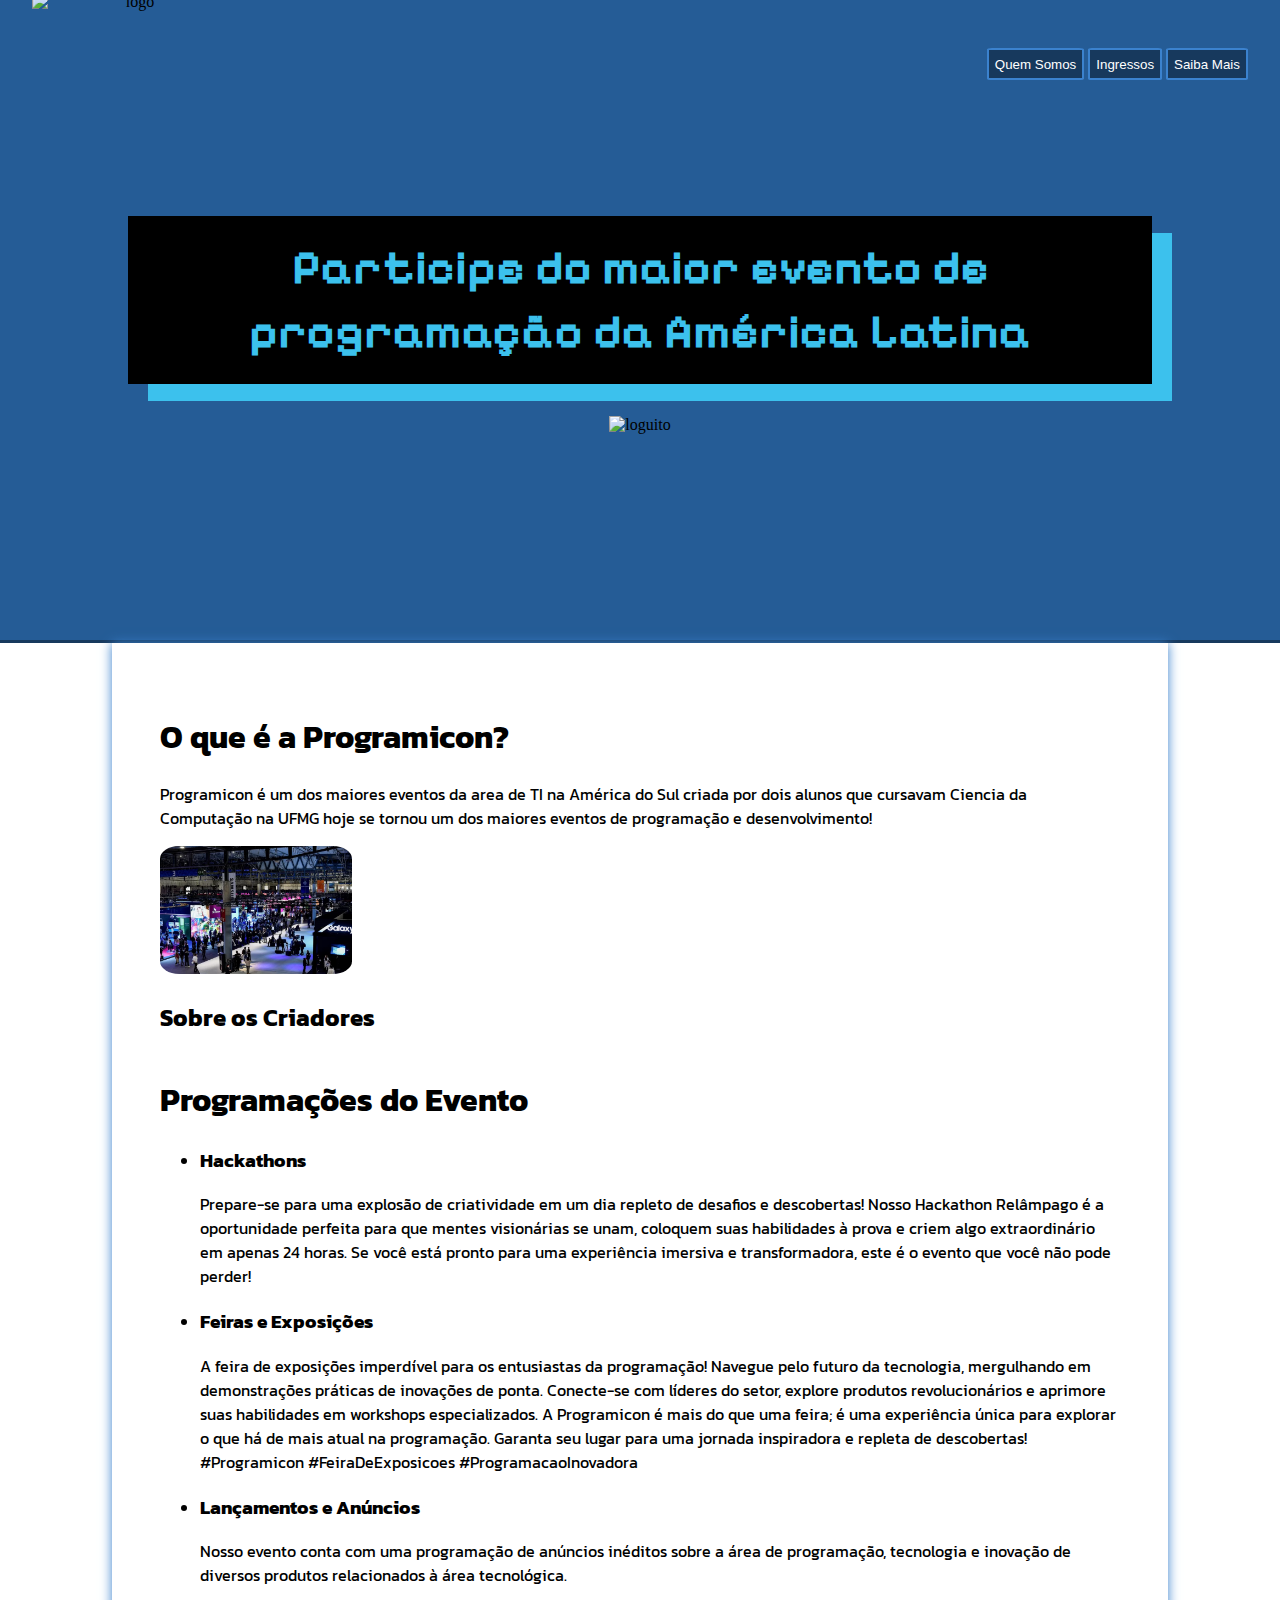
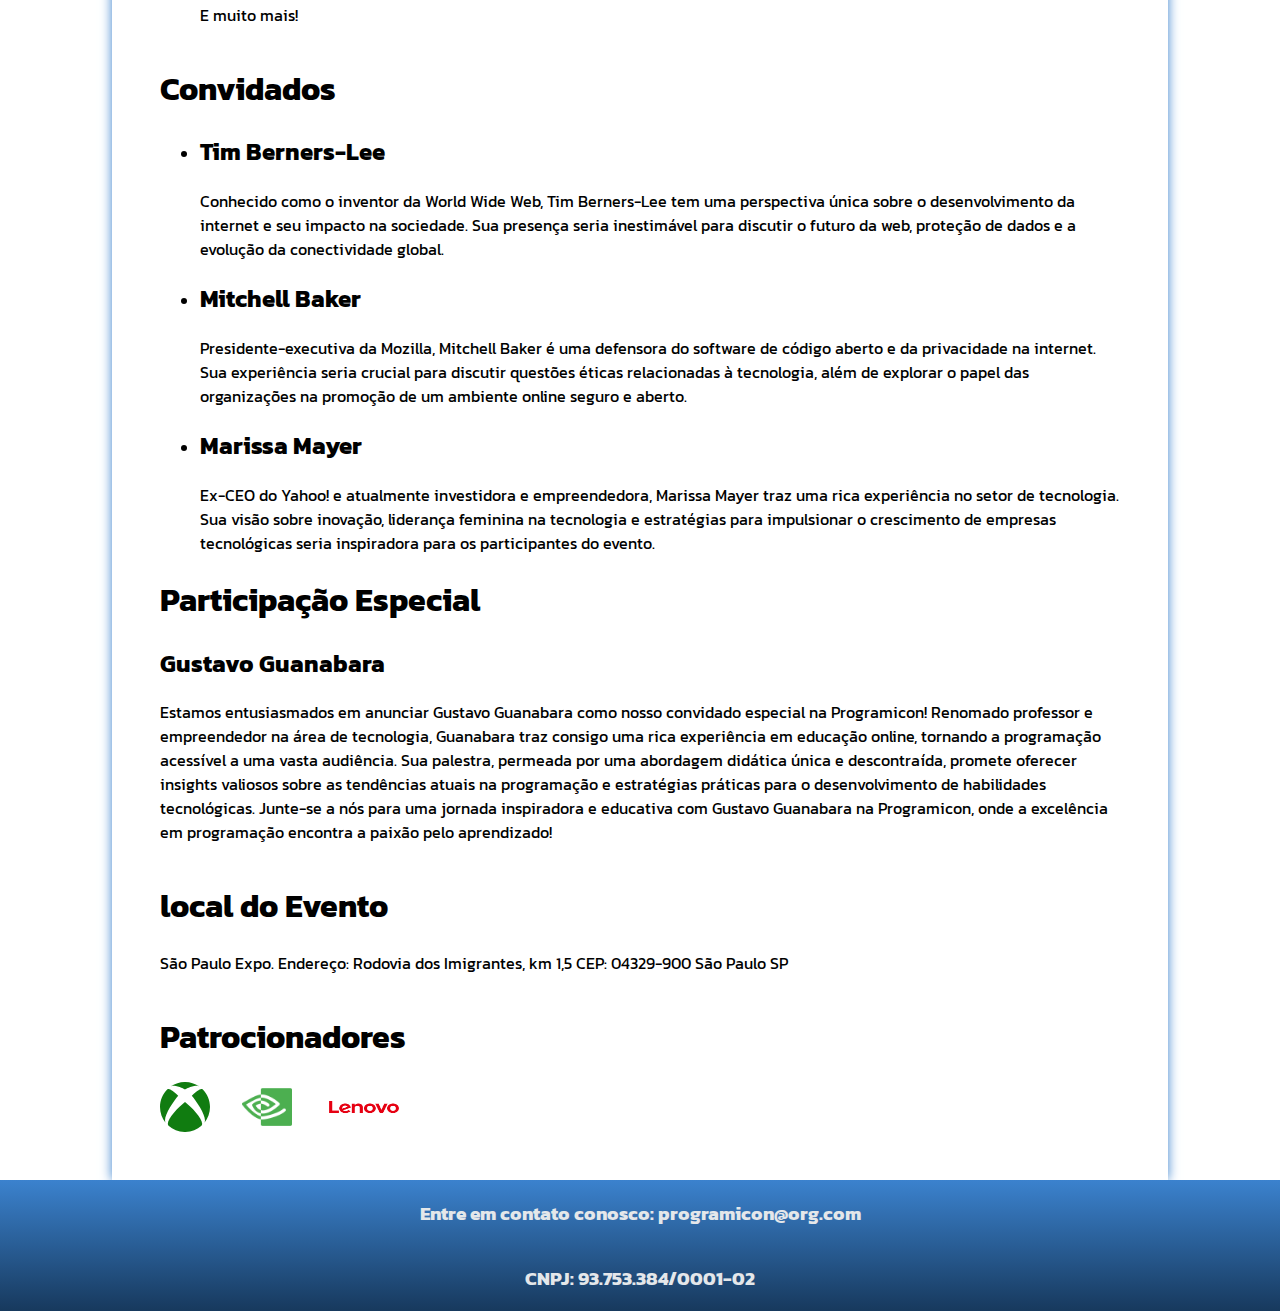
==== index.html @ 817dd38f "Update and rename main.html to index.html" ====
<!DOCTYPE html>
<html lang="pt-br">
<head>
    <link rel="shortcut icon" type="imagex/png" href="programicon.png">
    <meta charset="UTF-8">
    <meta name="viewport" content="width=device-width, initial-scale=1.0">
    <link rel="stylesheet" href="style.css">
    <title>Programicon</title>
    <link rel="preconnect" href="https://fonts.googleapis.com">
    <link rel="preconnect" href="https://fonts.gstatic.com" crossorigin>
    <link href="https://fonts.googleapis.com/css2?family=Kanit:ital,wght@0,100;0,200;0,300;0,400;0,500;0,600;0,700;0,800;0,900;1,100;1,200;1,300;1,400;1,500;1,600;1,700;1,800;1,900&display=swap" rel="stylesheet">
    <link rel="preconnect" href="https://fonts.googleapis.com">
    <link rel="preconnect" href="https://fonts.gstatic.com" crossorigin>
    <link href="https://fonts.googleapis.com/css2?family=Pixelify+Sans:wght@400..700&display=swap" rel="stylesheet">
    <style>
        
    </style>
</head>
<body>

    <header>
        
        <div class="menu">
            <img class="logo" height="150px" width="200px" src="programiconmini.png" alt="logo">
            <div  id="butinho">
            <button>Quem Somos</button>
            <button>Ingressos</button>
            <button>Saiba Mais</button>
            </div>
        </div>
        <div class="side">
            <h1 id="title1">Participe do maior evento de programação da América Latina</h1>
            
        </div>
        <img class="logao" src="logoprogramicon.png" alt="loguito">
    </header>
    <div class="container">
        <div class="oqeCriadores">
        <h1>O que é a Programicon?</h1>
        <p>Programicon é um dos maiores eventos da area de TI na América do Sul criada por dois alunos que cursavam Ciencia da Computação na UFMG
        hoje se tornou um dos maiores eventos de programação e desenvolvimento!</p>
        <img class="evento" src="evento.webp" alt="evento">
        </div>
        <h2>Sobre os Criadores</h2>
        <div class="programacao">
        <h1>Programações do Evento</h1>
        <ul>
            <li>
                <h3>Hackathons</h3>
                <p>Prepare-se para uma explosão de criatividade em um dia repleto de desafios e descobertas! 
                Nosso Hackathon Relâmpago é a oportunidade perfeita para que mentes visionárias se unam, 
                coloquem suas habilidades à prova e criem algo extraordinário em apenas 24 horas. 
                Se você está pronto para uma experiência imersiva e transformadora, 
                este é o evento que você não pode perder!</p>
            </li>
            <li>
                <h3>Feiras e Exposições</h3>
                <p> A feira de exposições imperdível para os entusiastas da programação! Navegue pelo futuro da tecnologia, 
                mergulhando em demonstrações práticas de inovações de ponta. Conecte-se com líderes do setor, explore produtos
                revolucionários e aprimore suas habilidades em workshops especializados. A Programicon é mais do que uma feira; é uma experiência única para explorar o que há de mais atual na programação.
                Garanta seu lugar para uma jornada inspiradora e repleta de descobertas! #Programicon #FeiraDeExposicoes #ProgramacaoInovadora</p>
            </li>
            <li>
                <h3>Lançamentos e Anúncios</h3>
                <p>Nosso evento conta com uma programação de anúncios inéditos sobre a área de programação,
                tecnologia e inovação de diversos produtos relacionados à área tecnológica.</p>
                <p>E muito mais!</p>
            </li>
        </ul>
        </div>
        <div class="convidados">
            <h1>Convidados</h1>
            <ul>
                <li>
                    <h2>Tim Berners-Lee</h2>
                    <p>Conhecido como o inventor da World Wide Web, Tim Berners-Lee tem uma perspectiva única sobre o desenvolvimento da internet e seu impacto na sociedade. 
                    Sua presença seria inestimável para discutir o futuro da web, 
                    proteção de dados e a evolução da conectividade global.</p>
                </li>
                <li>
                    <h2>Mitchell Baker</h2>
                    <p>Presidente-executiva da Mozilla, Mitchell Baker é uma defensora do software de código aberto e da privacidade na internet. Sua experiência seria crucial para discutir questões éticas relacionadas à tecnologia,
                    além de explorar o papel das organizações na promoção de um ambiente online seguro e aberto.</p>
                </li>
                <li>
                    <h2>Marissa Mayer </h2>
                    <p>Ex-CEO do Yahoo! e atualmente investidora e empreendedora, Marissa Mayer traz uma rica experiência no setor de tecnologia. Sua visão sobre inovação, liderança feminina na tecnologia e estratégias para impulsionar o crescimento 
                    de empresas tecnológicas seria inspiradora para os participantes do evento.</p>
                </li>
            </ul>
            <h1>Participação Especial</h1>
            <h2>Gustavo Guanabara</h2>
            <p>
                Estamos entusiasmados em anunciar Gustavo Guanabara como nosso convidado especial na Programicon! 
                Renomado professor e empreendedor na área de tecnologia, Guanabara traz consigo uma rica experiência em educação online, 
                tornando a programação acessível a uma vasta audiência. Sua palestra, permeada por uma abordagem didática única e descontraída,
                promete oferecer insights valiosos sobre as tendências atuais na programação e estratégias práticas para o desenvolvimento de habilidades tecnológicas. Junte-se a nós para uma jornada inspiradora e educativa com Gustavo Guanabara na Programicon,
                onde a excelência em programação encontra a paixão pelo aprendizado!</p>
        </div>
        <div class="ingressoslocais">
            <h1>local do Evento</h1>
            <p>São Paulo Expo. Endereço: Rodovia dos Imigrantes, km 1,5 CEP: 04329-900 São Paulo SP</p>
        </div>
        <h1>Patrocionadores</h1>
        <div class="partners" class="logo">
                    <img height="50px" width="50px" src="xboxico.svg" alt="xbox">
                    <img height="50px" width="50px" src="nvidiaico.png" alt="nvidia">
                    <img height="50px" width="80px" src="lenovoico.png" alt="lenovo">
        </div>
    </div>
    <footer>
        <h3>Entre em contato conosco: programicon@org.com</h3>
        <h3>CNPJ: 93.753.384/0001-02</h3> 
    </footer>
</body>
</html>
---- style.css ----
body{
    margin: 0;
    padding: 0;
    box-sizing: border-box;
}
.logao{
    margin: 0 auto;
    width: auto;
    height: 14rem;
    transition: all 0.3s ease;
}
.logao:hover{
    transform: scale(1.1); 
}
.evento{
    width: 20%;
    height: 20%;
    border-radius: 10%;
}
.butinho{
    column-gap: 2rem;
    gap:2rem;
    margin: 3rem 2rem 3rem 2rem;
}
.menu{
    justify-content: space-between ;
    display: flex;
    gap:2rem;
    margin: 3rem 2rem 1rem 2rem;
}
button{
    border: 2px;
    border-style: solid;
    border-color: rgb(59, 130, 206);
    background-color:rgb(23, 57, 93) ;
    color: white;
    border-radius: 5%;
    width: auto;
    height: 2rem;
}
button:hover{
    background-color:rgb(59, 130, 206) ;
}
.side{
    display: grid;
    grid-template-columns: auto auto;
    align-items: center;
    justify-content: center;
}
.logo{
    margin-top: -5rem;
    width: auto;
    min-height: 80px;
    padding: 25px 0px;
    justify-content: start;
}
header{
    background-color: rgb(37, 92, 150);
    background-size: cover;
    display: flex;
    flex-direction: column;
    text-align: center;
    height: auto;
    border-bottom-color: rgb(23, 57, 93);
    border-bottom-style: solid;
}
#title1{
    background-color: rgb(0, 0, 0);
    margin-left: 10%;
    margin-right: 10%;
    padding: 20px;
    overflow-wrap: break-word;
    font-size: 3rem;
    line-height: 4rem;
    font-family: 'Pixelify Sans';
    color: rgb(60, 193, 237);
    box-shadow: 20px 17px 0px 0px;;
    z-index: 1;
    text-justify: auto;
}
#title{
    font-family: 'Kanit';
    color: rgb(228, 231, 234);
    margin-top: 2rem;
}
.container{
    background-color: white;
    box-shadow: 0px 0px 11px 0px rgb(59, 130, 206);
    padding: 3rem;
    font-family: 'Kanit';
    margin: 0 auto;
    display: flex;
    flex-direction: column;
    width: 75vw;
}
.partners{
    display: flex;
    flex-direction: row;
    gap: 2rem;
}
footer{

    font-family: 'Kanit';
    color: rgb(228, 231, 234);
    background-color: rgb(27, 65, 106);
    background-image: linear-gradient(180deg,rgb(59, 130, 206),rgb(23, 57, 93) );
    display: flex;
    flex-direction: column;
    text-align: center;
}
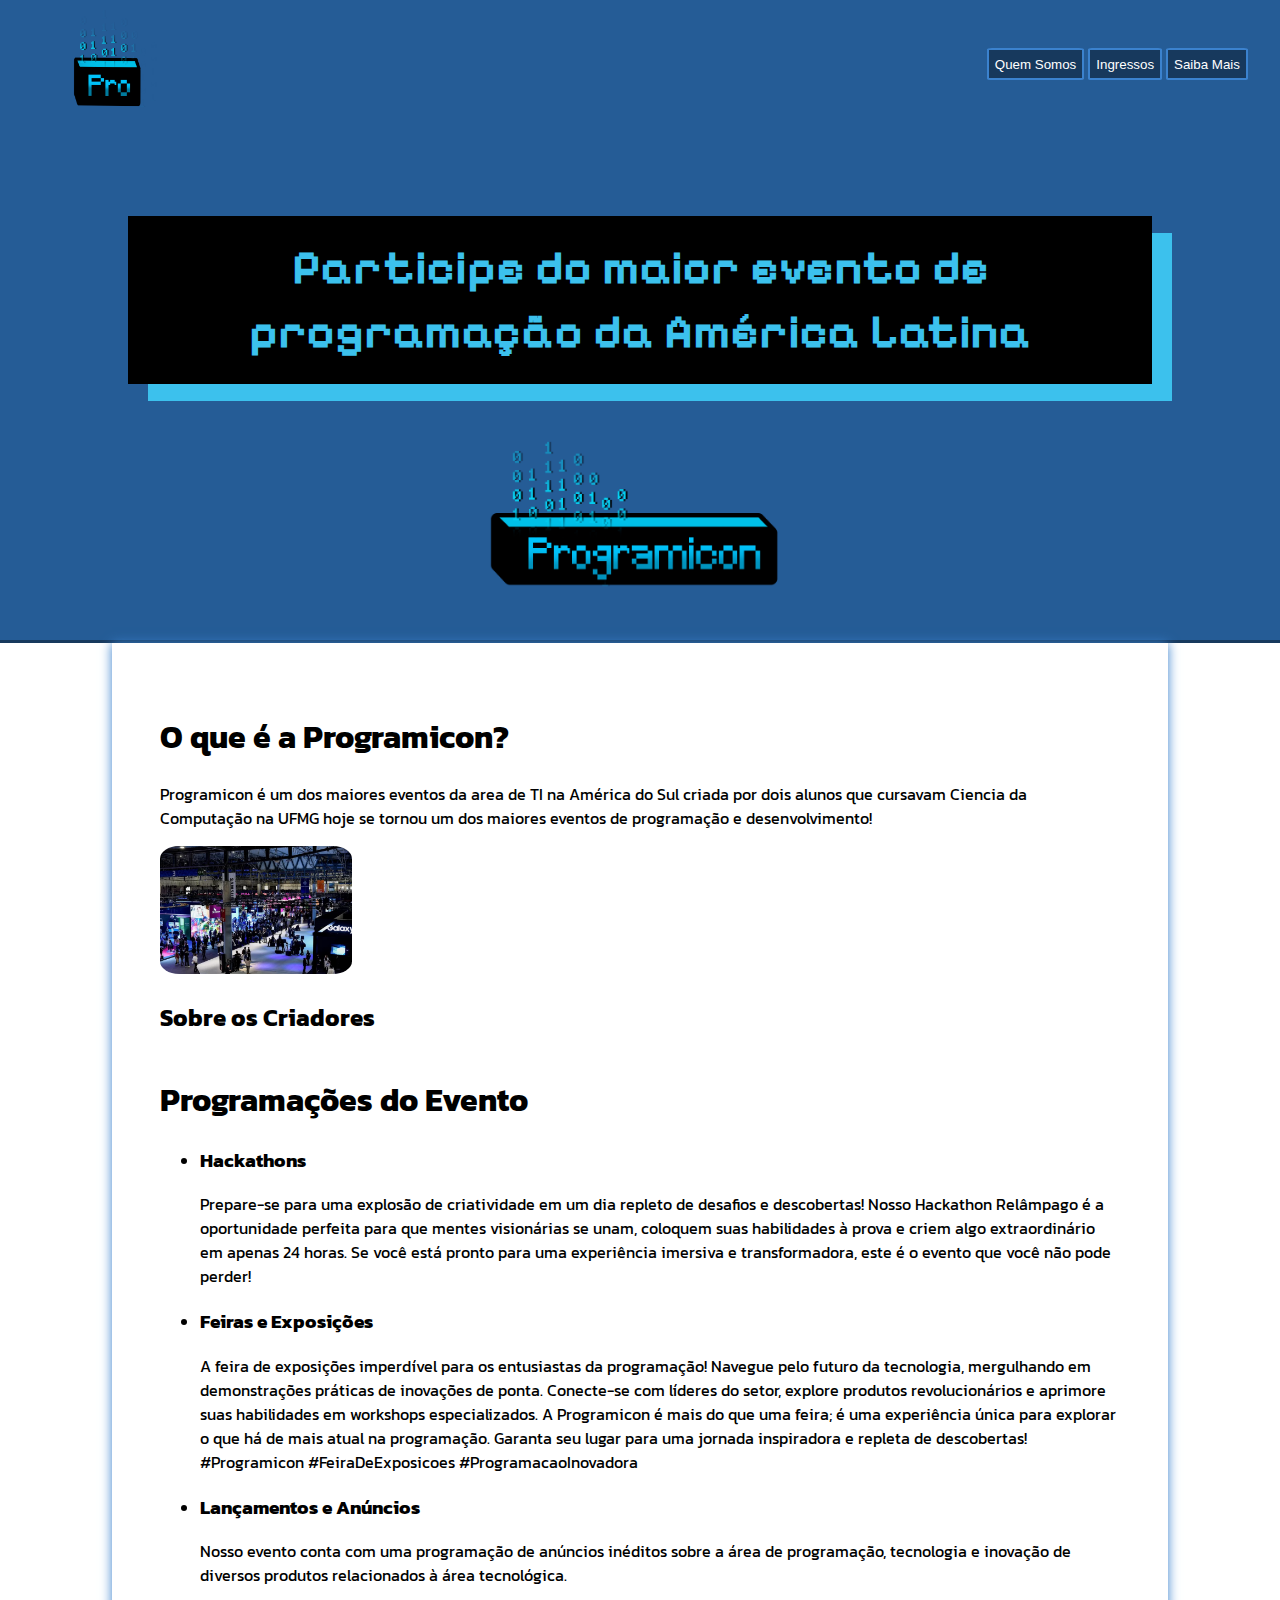
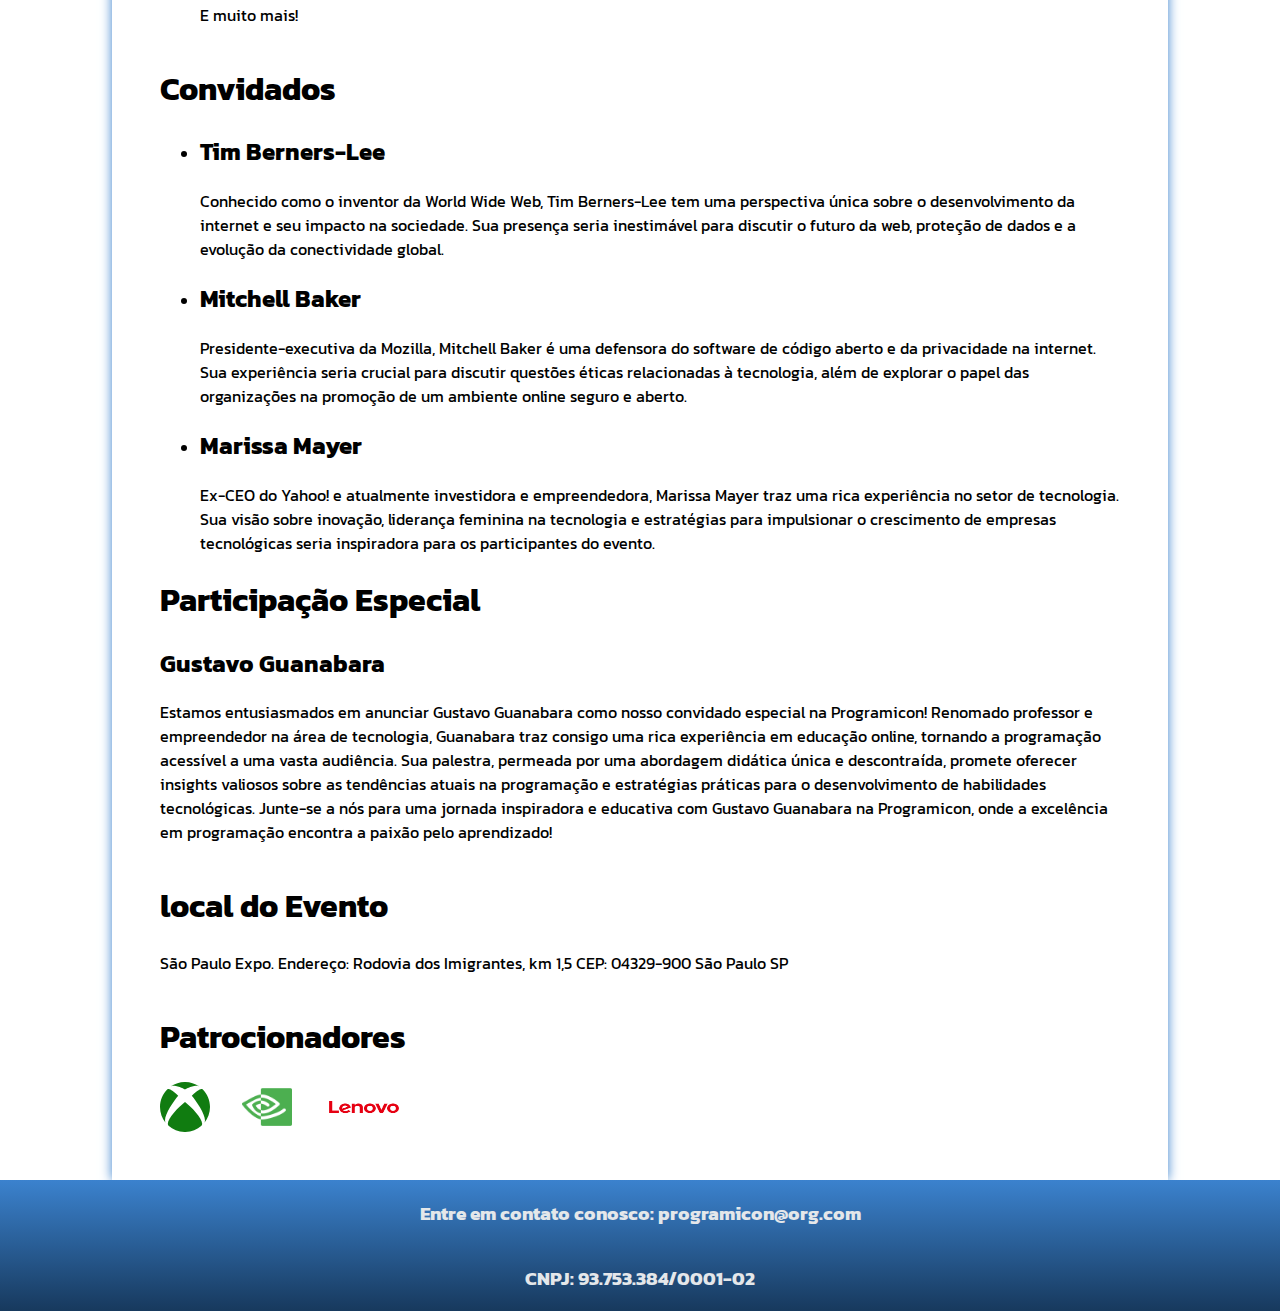
==== commit 53e3e97b: "Add files via upload" ====
--- a/index.html
+++ b/index.html
@@ -113,4 +113,4 @@
         <h3>CNPJ: 93.753.384/0001-02</h3> 
     </footer>
 </body>
-</html>
+</html>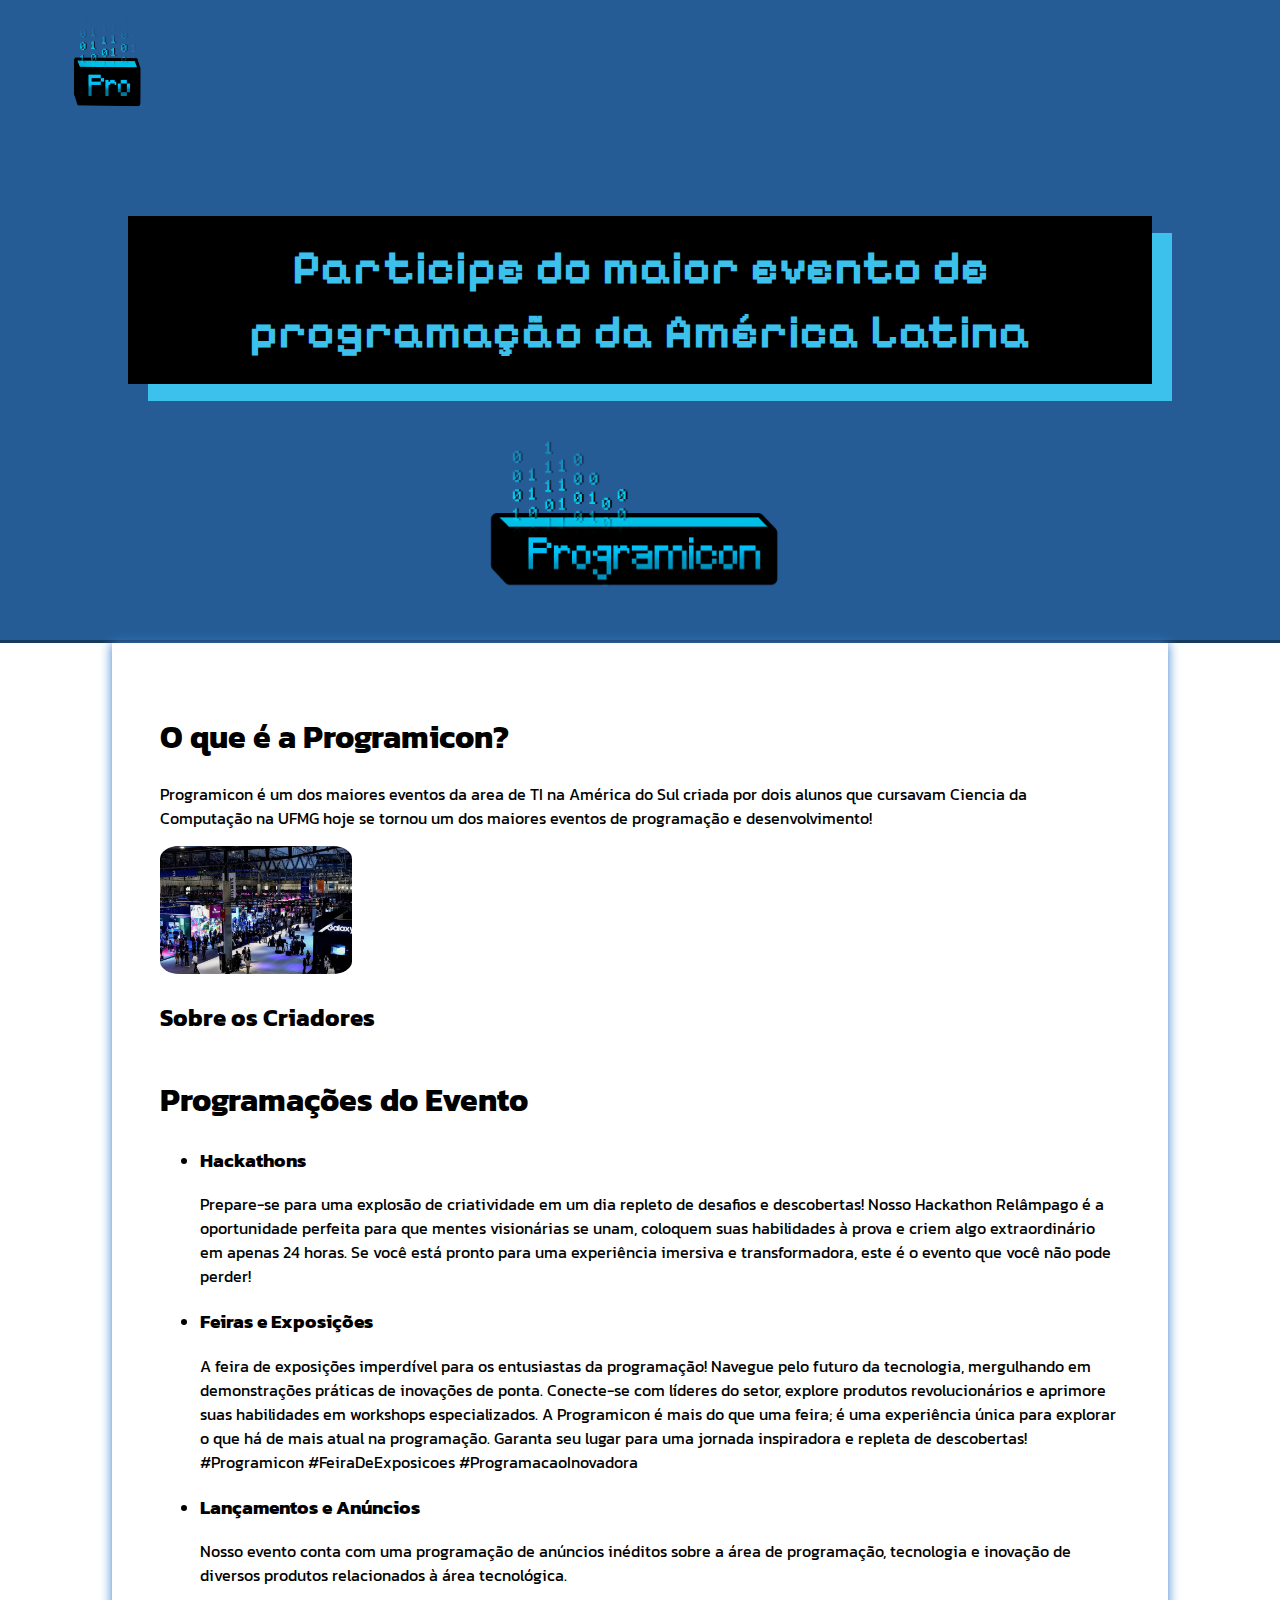
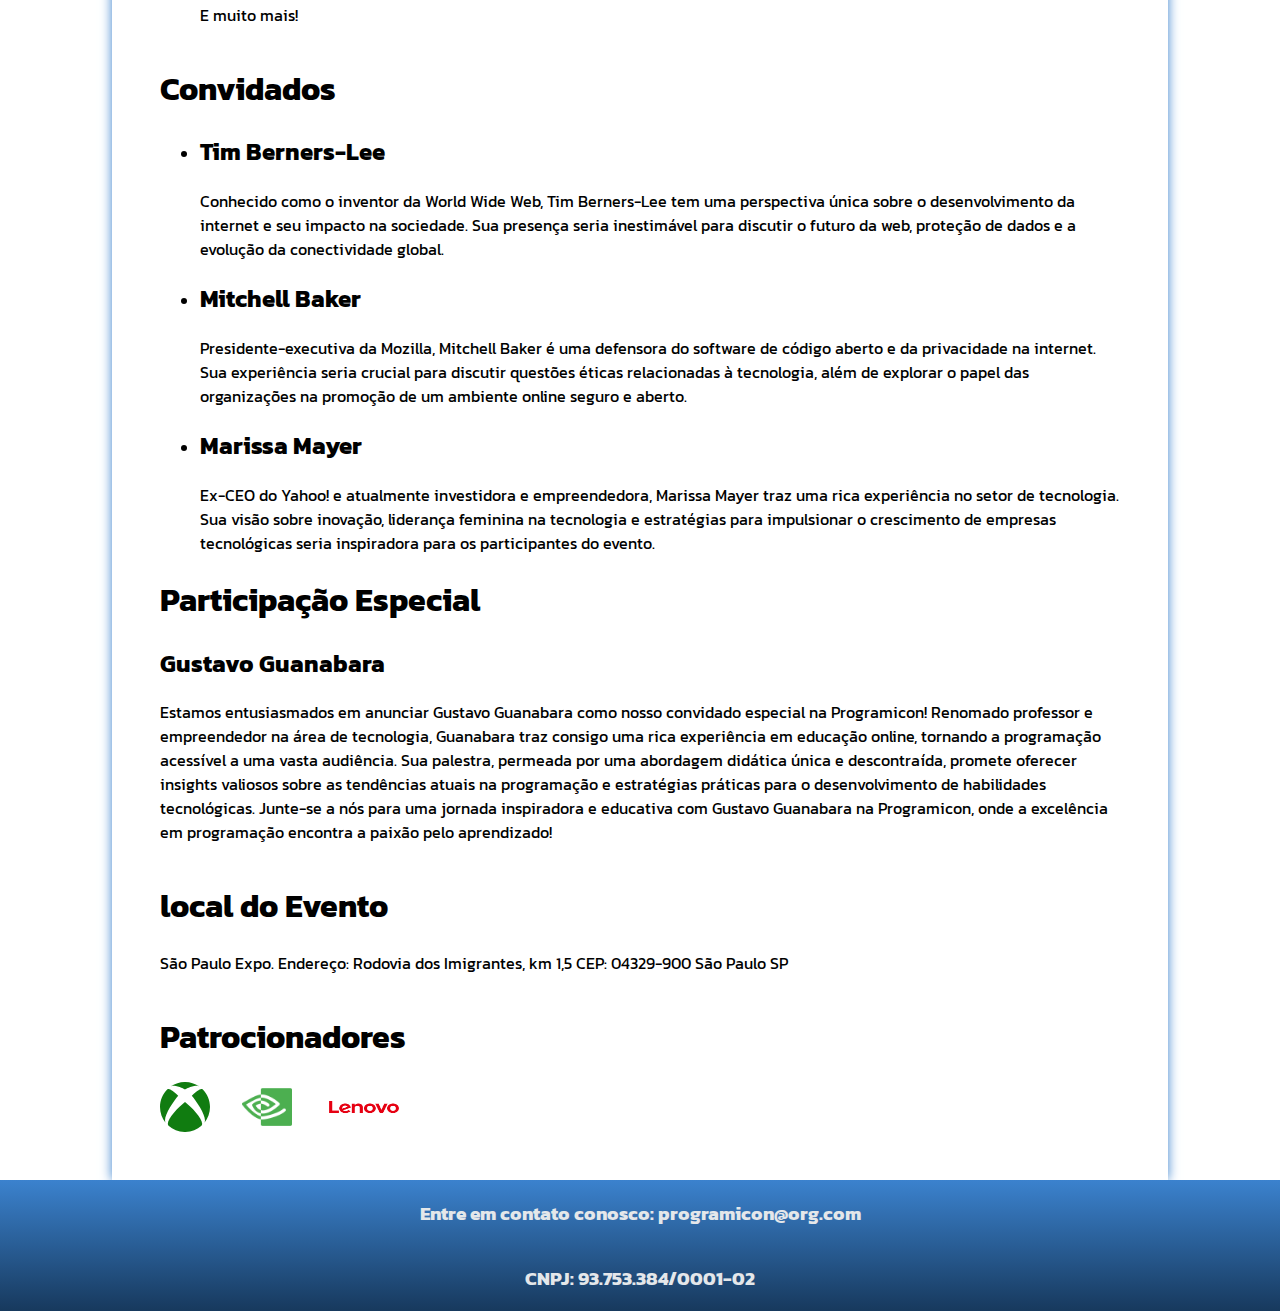
==== commit 4e9cc5dd: "Update index.html" ====
--- a/index.html
+++ b/index.html
@@ -22,11 +22,11 @@
         
         <div class="menu">
             <img class="logo" height="150px" width="200px" src="programiconmini.png" alt="logo">
-            <div  id="butinho">
+            <!--<div  id="butinho">
             <button>Quem Somos</button>
             <button>Ingressos</button>
             <button>Saiba Mais</button>
-            </div>
+            </div>-->
         </div>
         <div class="side">
             <h1 id="title1">Participe do maior evento de programação da América Latina</h1>
@@ -113,4 +113,4 @@
         <h3>CNPJ: 93.753.384/0001-02</h3> 
     </footer>
 </body>
-</html>+</html>
--- a/style.css
+++ b/style.css
@@ -26,7 +26,6 @@
 .menu{
     justify-content: space-between ;
     display: flex;
-    gap:2rem;
     margin: 3rem 2rem 1rem 2rem;
 }
 button{
@@ -108,4 +107,4 @@
     display: flex;
     flex-direction: column;
     text-align: center;
-}+}
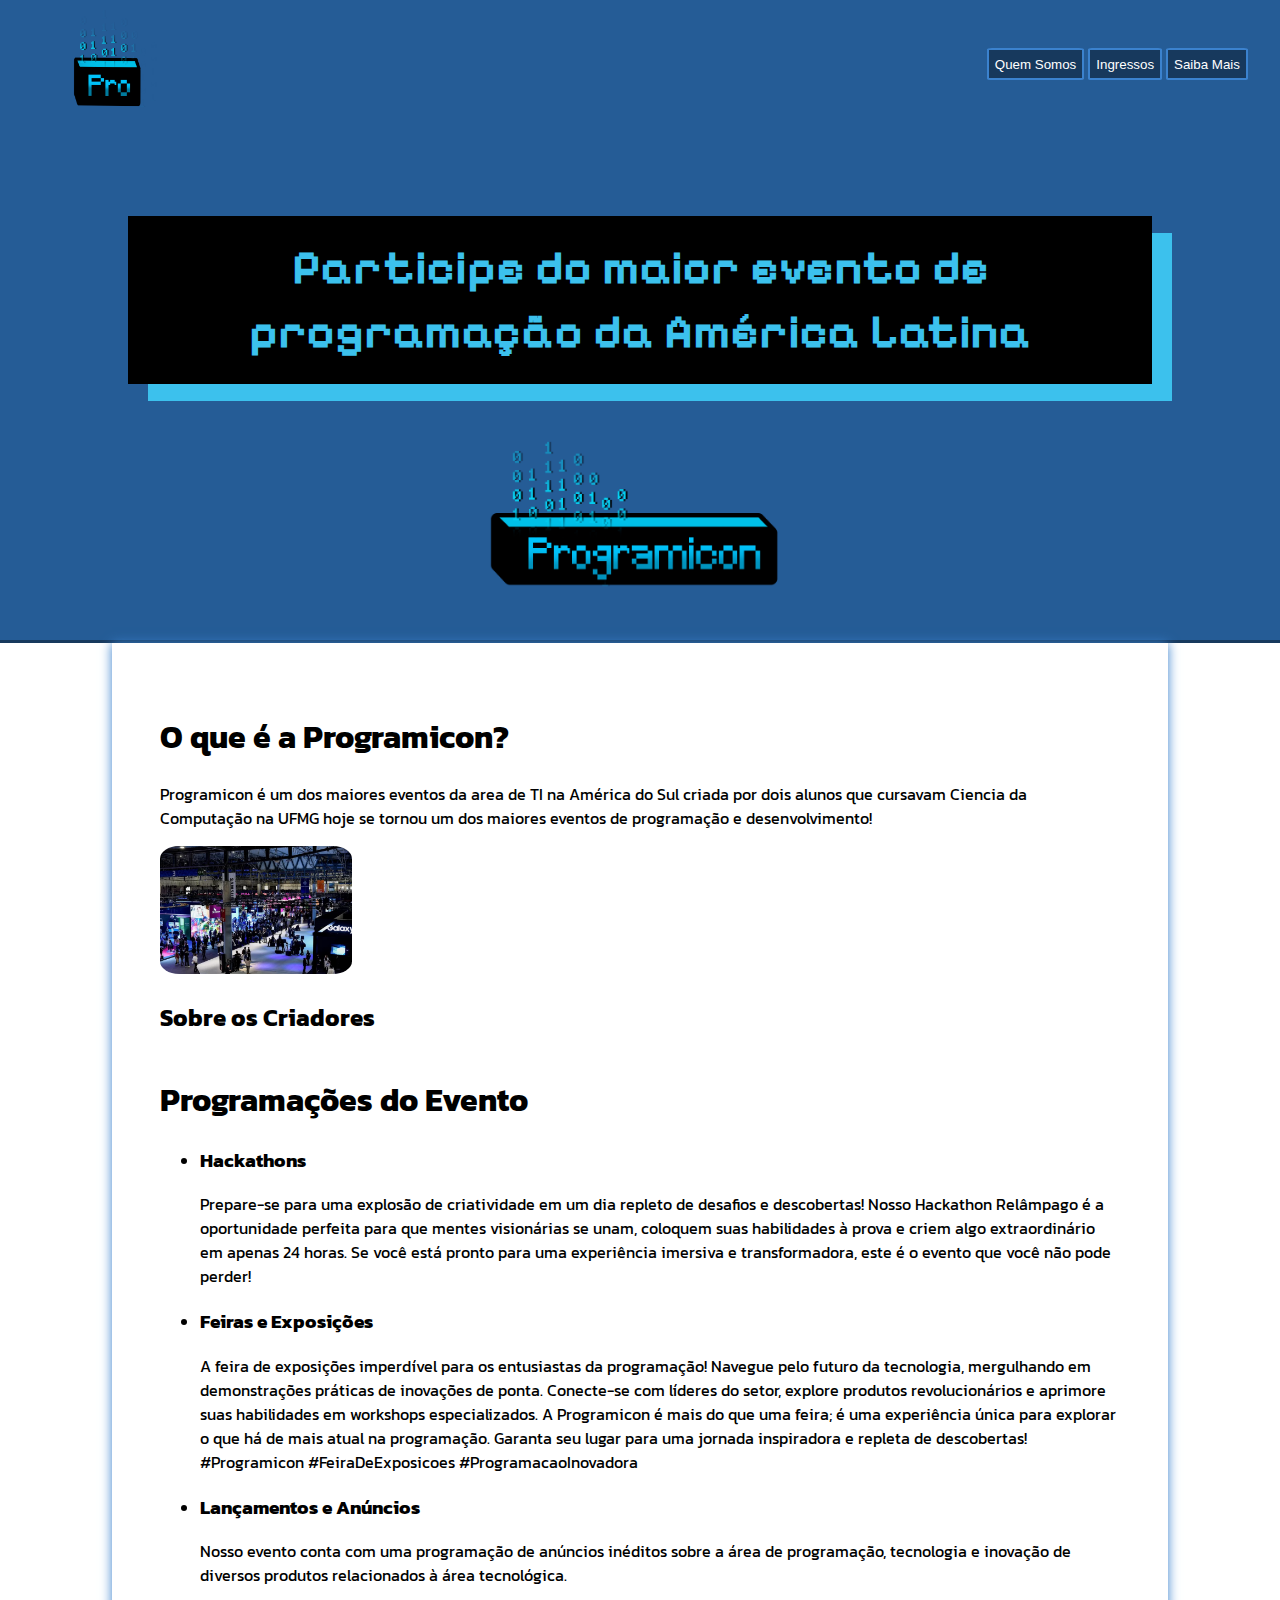
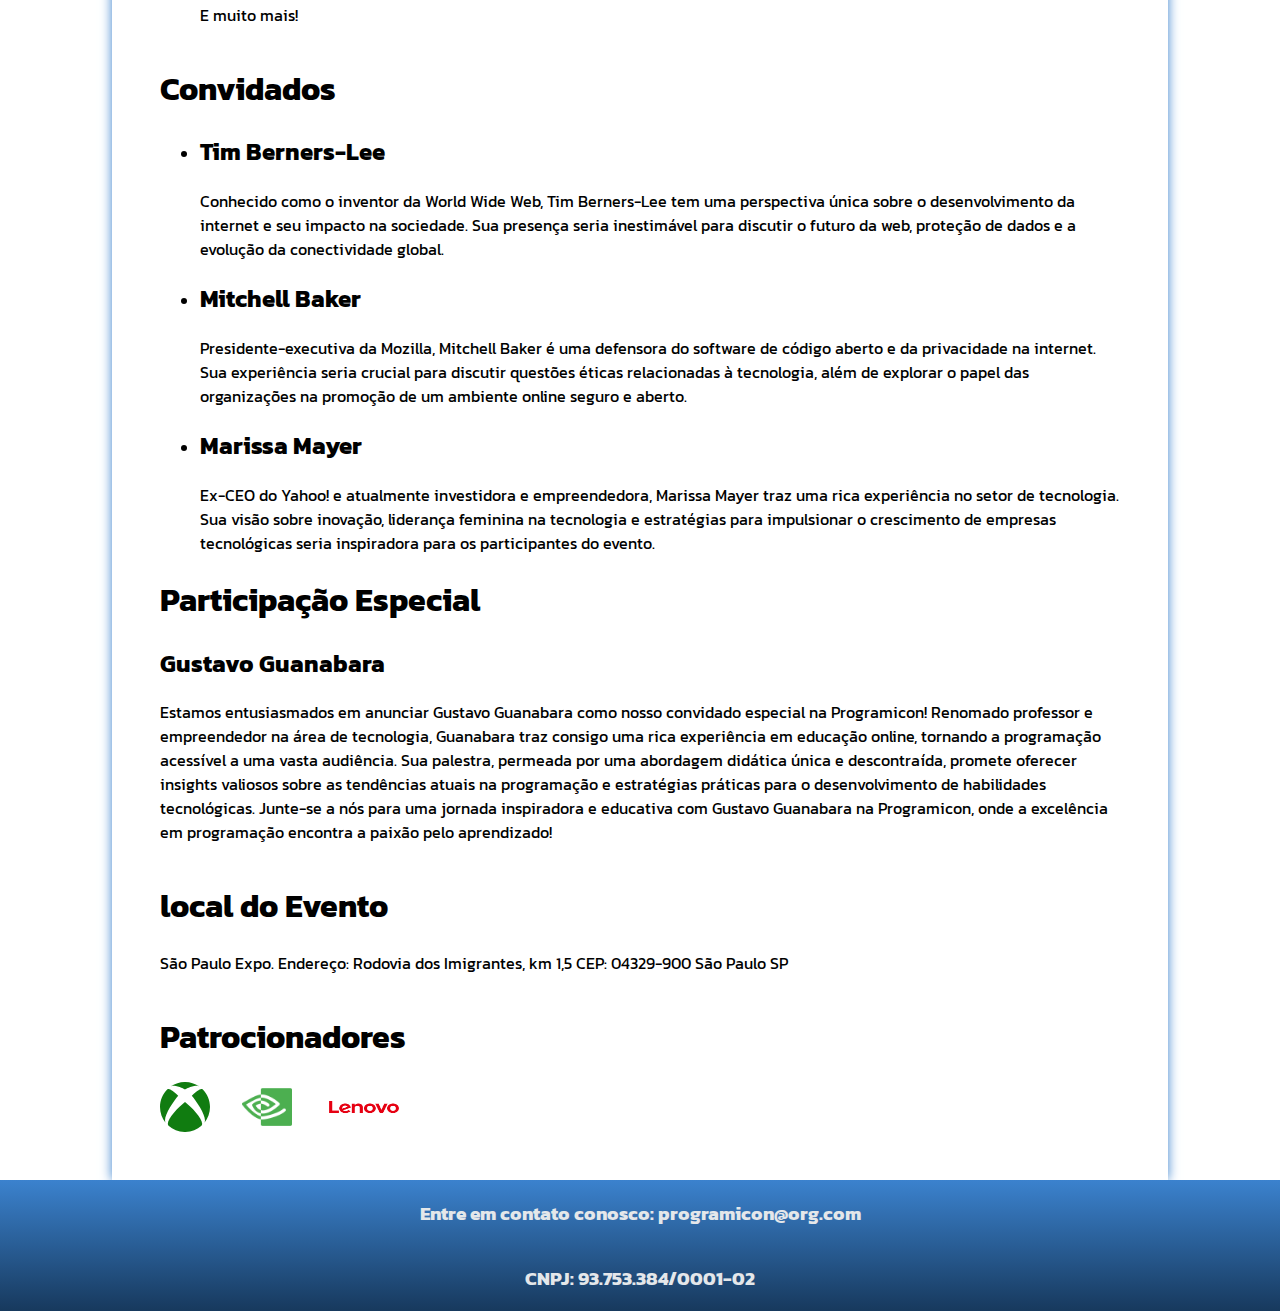
==== commit 08676b5d: "Update index.html" ====
--- a/index.html
+++ b/index.html
@@ -22,11 +22,11 @@
         
         <div class="menu">
             <img class="logo" height="150px" width="200px" src="programiconmini.png" alt="logo">
-            <!--<div  id="butinho">
+            <div  id="butinho">
             <button>Quem Somos</button>
             <button>Ingressos</button>
             <button>Saiba Mais</button>
-            </div>-->
+            </div>
         </div>
         <div class="side">
             <h1 id="title1">Participe do maior evento de programação da América Latina</h1>
